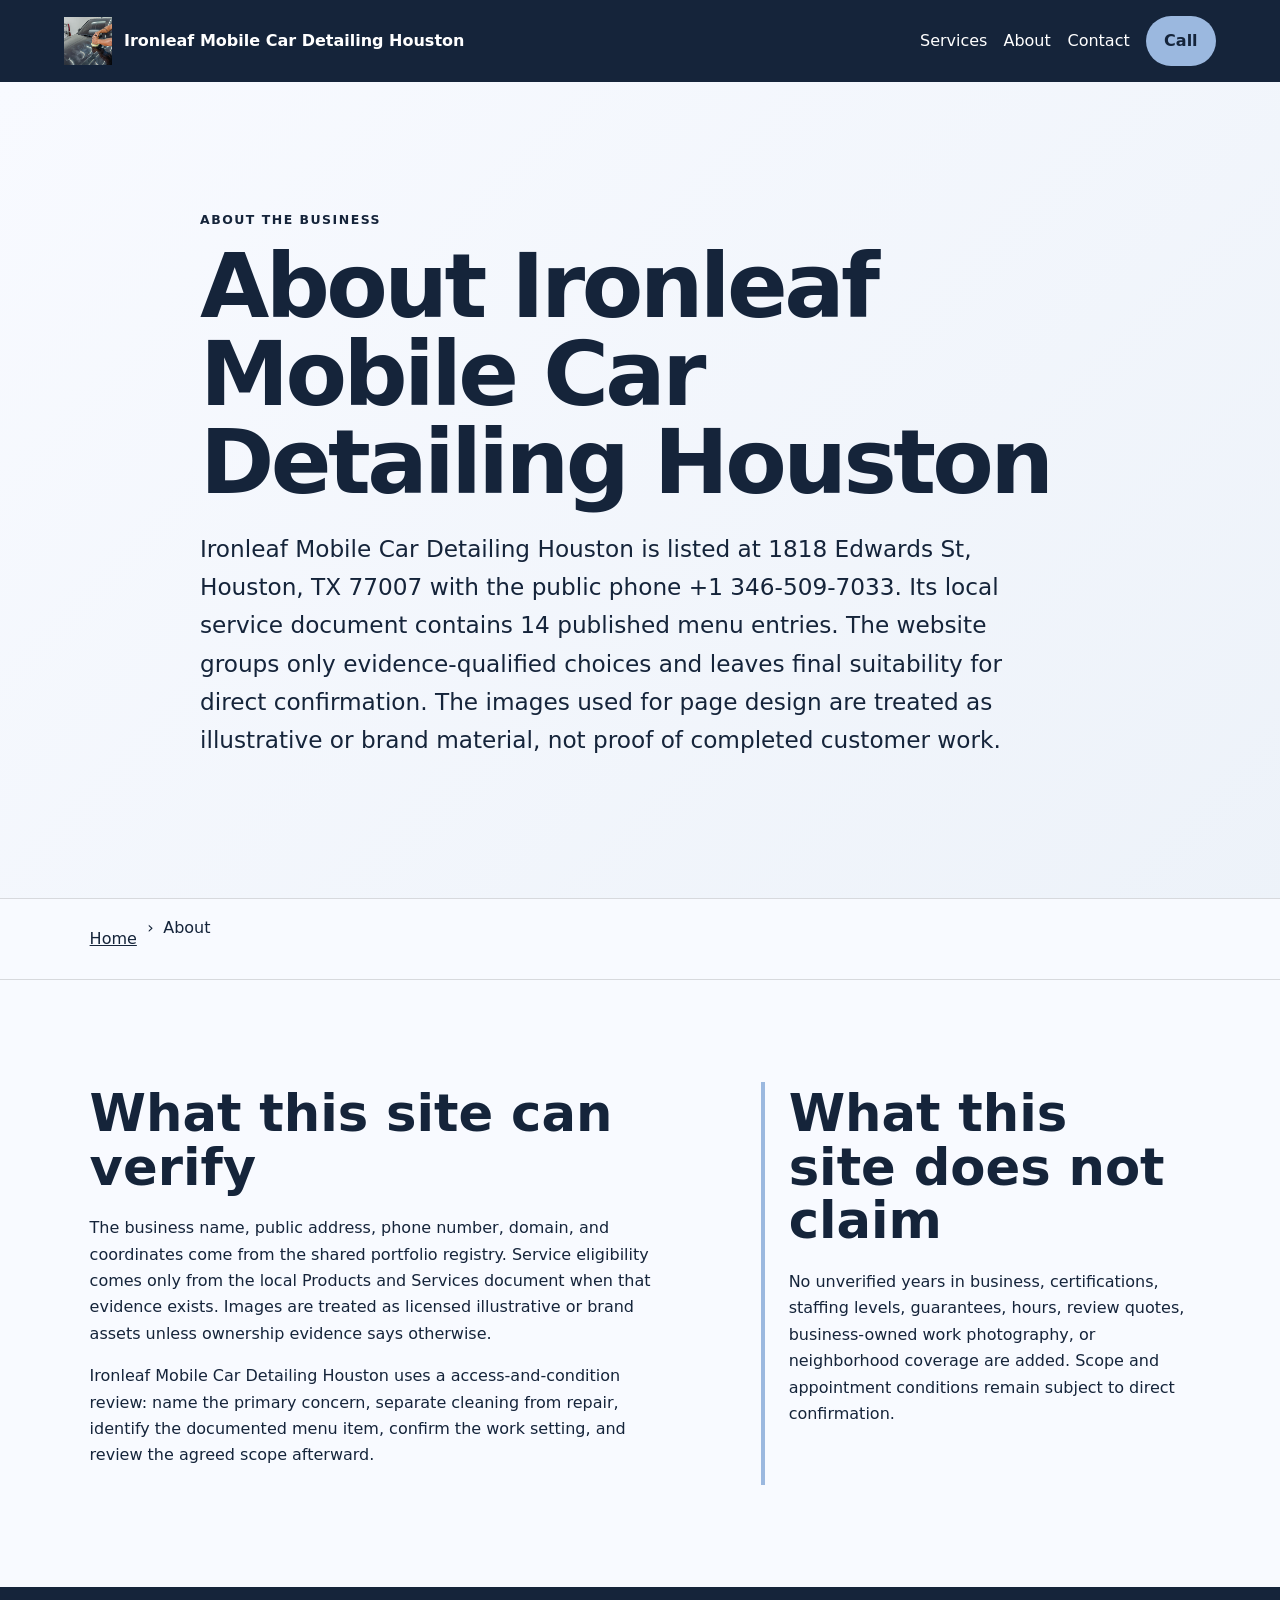
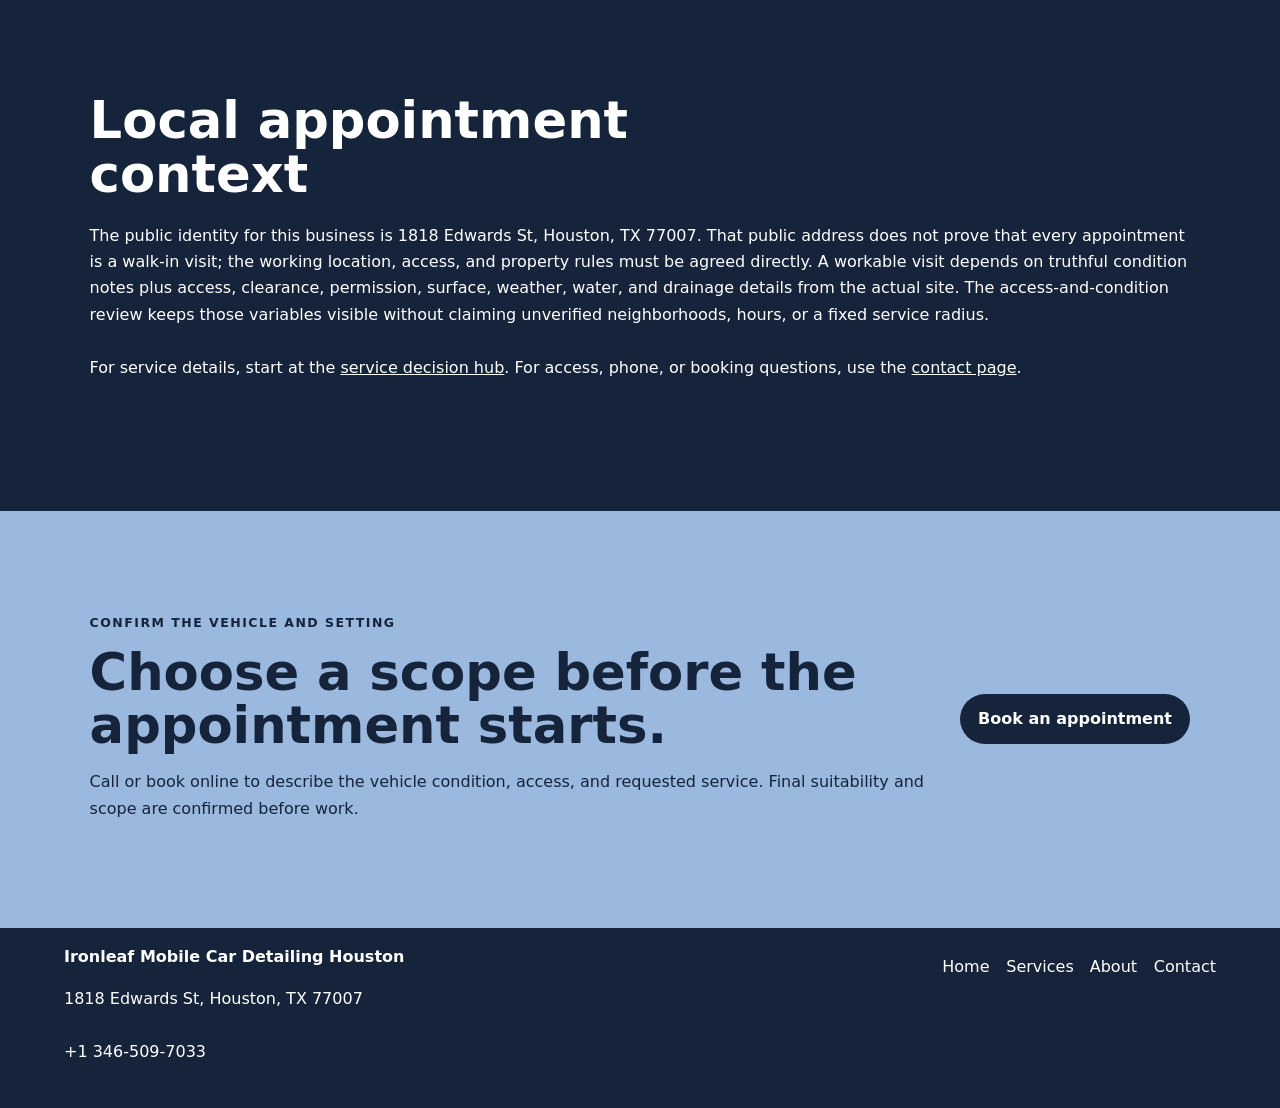
==== about/index.html @ c71bffaa "feat: add service SEO pages" ====
<!doctype html>
<html lang="en"><head>
  <meta charset="utf-8"><meta name="viewport" content="width=device-width,initial-scale=1">
  <title>About Ironleaf Mobile Car Detailing Houston | Houston, TX</title>
  <meta name="description" content="Verified identity, evidence boundaries, and appointment-planning approach for Ironleaf Mobile Car Detailing Houston in Houston, TX.">
  <meta name="robots" content="index, follow, max-image-preview:large, max-snippet:-1">
  <link rel="canonical" href="https://ironleafdetailing.shop/about/">
  <meta property="og:type" content="website"><meta property="og:title" content="About Ironleaf Mobile Car Detailing Houston | Houston, TX">
  <meta property="og:description" content="Verified identity, evidence boundaries, and appointment-planning approach for Ironleaf Mobile Car Detailing Houston in Houston, TX."><meta property="og:url" content="https://ironleafdetailing.shop/about/">
  <meta property="og:image" content="https://ironleafdetailing.shop/assets/hero-polish.jpg"><meta name="twitter:card" content="summary_large_image">
  <link rel="icon" href="/assets/favicon.svg"><link rel="stylesheet" href="/seo-pages.css"><script type="application/ld+json">{
  "@context": "https://schema.org",
  "@graph": [
    {
      "@type": "BreadcrumbList",
      "@id": "https://ironleafdetailing.shop/about/#breadcrumb",
      "itemListElement": [
        {
          "@type": "ListItem",
          "position": 1,
          "name": "Home",
          "item": "https://ironleafdetailing.shop/"
        },
        {
          "@type": "ListItem",
          "position": 2,
          "name": "About Ironleaf Mobile Car Detailing Houston | Houston, TX",
          "item": "https://ironleafdetailing.shop/about/"
        }
      ]
    },
    {
      "@type": "WebPage",
      "@id": "https://ironleafdetailing.shop/about/#webpage",
      "url": "https://ironleafdetailing.shop/about/",
      "name": "About Ironleaf Mobile Car Detailing Houston | Houston, TX",
      "description": "Verified identity, evidence boundaries, and appointment-planning approach for Ironleaf Mobile Car Detailing Houston in Houston, TX.",
      "breadcrumb": {
        "@id": "https://ironleafdetailing.shop/about/#breadcrumb"
      },
      "isPartOf": {
        "@id": "https://ironleafdetailing.shop/#website"
      },
      "about": {
        "@id": "https://ironleafdetailing.shop/#business"
      }
    },
    {
      "@type": "ImageObject",
      "@id": "https://ironleafdetailing.shop/about/#primaryimage",
      "contentUrl": "https://ironleafdetailing.shop/assets/hero-polish.jpg",
      "caption": "Illustrative detailing artwork for Ironleaf Mobile Car Detailing Houston",
      "representativeOfPage": true
    }
  ]
}</script>
</head><body style="--pilot-accent:#9bb8df;--pilot-dark:#15243a;--pilot-paper:#f8faff">
<a class="skip-link" href="#content">Skip to content</a>
<header class="pilot-header"><a class="pilot-brand" href="/"><img src="/assets/hero-polish.jpg" width="48" height="48" alt=""><span>Ironleaf Mobile Car Detailing Houston</span></a>
<nav aria-label="Primary navigation"><a href="/services/">Services</a><a href="/about/">About</a><a href="/contact/">Contact</a><a class="pilot-call" href="tel:+13465097033">Call</a></nav></header>
<main id="content"><section class="pilot-hero text-only"><div><p class="eyebrow">About the business</p><h1>About Ironleaf Mobile Car Detailing Houston</h1><p class="pilot-answer">Ironleaf Mobile Car Detailing Houston is listed at 1818 Edwards St, Houston, TX 77007 with the public phone +1 346-509-7033. Its local service document contains 14 published menu entries. The website groups only evidence-qualified choices and leaves final suitability for direct confirmation. The images used for page design are treated as illustrative or brand material, not proof of completed customer work.</p></div></section><nav class="breadcrumbs" aria-label="Breadcrumb"><a href="/">Home</a><span>›</span><span>About</span></nav>
<section class="pilot-section pilot-grid"><div><h2>What this site can verify</h2><p>The business name, public address, phone number, domain, and coordinates come from the shared portfolio registry. Service eligibility comes only from the local Products and Services document when that evidence exists. Images are treated as licensed illustrative or brand assets unless ownership evidence says otherwise.</p><p>Ironleaf Mobile Car Detailing Houston uses a access-and-condition review: name the primary concern, separate cleaning from repair, identify the documented menu item, confirm the work setting, and review the agreed scope afterward.</p></div><aside><h2>What this site does not claim</h2><p>No unverified years in business, certifications, staffing levels, guarantees, hours, review quotes, business-owned work photography, or neighborhood coverage are added. Scope and appointment conditions remain subject to direct confirmation.</p></aside></section>
<section class="pilot-section tone"><h2>Local appointment context</h2><p>The public identity for this business is 1818 Edwards St, Houston, TX 77007. That public address does not prove that every appointment is a walk-in visit; the working location, access, and property rules must be agreed directly. A workable visit depends on truthful condition notes plus access, clearance, permission, surface, weather, water, and drainage details from the actual site. The access-and-condition review keeps those variables visible without claiming unverified neighborhoods, hours, or a fixed service radius.</p><p>For service details, start at the <a href="/services/">service decision hub</a>. For access, phone, or booking questions, use the <a href="/contact/">contact page</a>.</p></section>
<section class="pilot-cta"><div><p class="eyebrow">Confirm the vehicle and setting</p><h2>Choose a scope before the appointment starts.</h2><p>Call or book online to describe the vehicle condition, access, and requested service. Final suitability and scope are confirmed before work.</p></div><a class="pilot-button" href="https://cal.com/sumitdatta/auto-detail-service">Book an appointment</a></section>
</main><footer class="pilot-footer"><div><strong>Ironleaf Mobile Car Detailing Houston</strong><p>1818 Edwards St, Houston, TX 77007</p><p><a href="tel:+13465097033">+1 346-509-7033</a></p></div><nav aria-label="Footer navigation"><a href="/">Home</a><a href="/services/">Services</a><a href="/about/">About</a><a href="/contact/">Contact</a></nav></footer>
</body></html>
---- seo-pages.css ----
*{box-sizing:border-box}html{scroll-behavior:smooth}body{margin:0;background:var(--pilot-paper);color:var(--pilot-dark);font-family:system-ui,-apple-system,BlinkMacSystemFont,"Segoe UI",sans-serif;line-height:1.65}.skip-link{position:absolute;left:-999px}.skip-link:focus{left:1rem;top:1rem;z-index:9;background:#fff;padding:.75rem}.pilot-header,.pilot-footer{display:flex;align-items:center;justify-content:space-between;gap:1.5rem;padding:1rem clamp(1rem,5vw,4rem);background:var(--pilot-dark);color:#fff}.pilot-header{position:sticky;top:0;z-index:5}.pilot-brand{display:flex;align-items:center;gap:.75rem;max-width:36rem;font-weight:800}.pilot-header a,.pilot-footer a{color:inherit;text-decoration:none}.pilot-header nav,.pilot-footer nav{display:flex;flex-wrap:wrap;gap:1rem;align-items:center}.pilot-header nav a,.pilot-footer nav a,.breadcrumbs a,.pilot-section a,.pilot-footer>div a{display:inline-flex;min-width:48px;min-height:48px;align-items:center}.pilot-call,.pilot-button{display:inline-flex;min-height:48px;align-items:center;justify-content:center;border-radius:999px;background:var(--pilot-accent);color:var(--pilot-dark)!important;padding:.75rem 1.15rem;font-weight:800;text-decoration:none}.pilot-hero{display:grid;grid-template-columns:minmax(0,1.2fr) minmax(260px,.8fr);gap:clamp(2rem,6vw,6rem);padding:clamp(4rem,9vw,8rem) clamp(1.25rem,7vw,7rem);align-items:center;background:linear-gradient(135deg,var(--pilot-paper),color-mix(in srgb,var(--pilot-accent) 18%,white))}.pilot-hero.text-only{grid-template-columns:minmax(0,880px);justify-content:center}.pilot-hero h1{font-size:clamp(2.5rem,7vw,6rem);line-height:.98;margin:.3rem 0 1.25rem;letter-spacing:-.04em}.pilot-hero img{width:100%;height:auto;aspect-ratio:4/3;object-fit:cover;border-radius:1.5rem;box-shadow:0 28px 70px #0003}.pilot-answer{font-size:clamp(1.15rem,2vw,1.45rem);max-width:52rem}.pilot-proof,.source-note{font-size:.9rem;opacity:.76}.eyebrow{text-transform:uppercase;letter-spacing:.12em;font-size:.78rem;font-weight:900}.breadcrumbs{display:flex;gap:.6rem;flex-wrap:wrap;padding:1rem clamp(1.25rem,7vw,7rem);border-block:1px solid #0002}.breadcrumbs a,.pilot-section a{color:inherit}.pilot-section{padding:clamp(3.5rem,8vw,7rem) clamp(1.25rem,7vw,7rem)}.pilot-section h2{font-size:clamp(2rem,4vw,3.6rem);line-height:1.05;max-width:18ch;margin:.3rem 0 1.3rem}.pilot-section h3{font-size:1.25rem;margin-top:2rem}.pilot-grid{display:grid;grid-template-columns:minmax(0,1.15fr) minmax(260px,.85fr);gap:clamp(2rem,7vw,7rem)}.pilot-grid aside{border-left:4px solid var(--pilot-accent);padding-left:1.5rem}.tone{background:var(--pilot-dark);color:#fff}.checklist,.steps{padding-left:1.25rem}.checklist li,.steps li{margin:.75rem 0}.steps{display:grid;grid-template-columns:repeat(5,minmax(0,1fr));gap:1rem;list-style:none;padding:0;counter-reset:step}.steps li{counter-increment:step;padding:1rem;border:1px solid #fff4;border-radius:1rem}.steps li:before{content:counter(step);display:block;font-size:2rem;font-weight:900;color:var(--pilot-accent)}.faq-list{max-width:900px}.faq-list details{border-top:1px solid #0003;padding:1rem 0}.faq-list summary{font-size:1.15rem;font-weight:800;cursor:pointer}.related-links,.service-cards{display:grid;grid-template-columns:repeat(2,minmax(0,1fr));gap:1rem}.related-links a,.service-cards article{display:block;padding:1.25rem;border:1px solid #0003;border-radius:1rem;background:#fff}.service-cards h2{font-size:1.6rem}.pilot-cta{display:flex;align-items:center;justify-content:space-between;gap:2rem;padding:clamp(3rem,7vw,6rem) clamp(1.25rem,7vw,7rem);background:var(--pilot-accent)}.pilot-cta h2{font-size:clamp(2rem,4vw,3.5rem);line-height:1.05;margin:.25rem 0}.pilot-cta .pilot-button{background:var(--pilot-dark);color:#fff!important;white-space:nowrap}.pilot-footer{align-items:flex-start}.large-link{font-size:clamp(1.4rem,3vw,2.4rem);font-weight:900}@media(max-width:800px){.pilot-header{position:static;align-items:flex-start}.pilot-brand span{display:none}.pilot-hero,.pilot-grid{grid-template-columns:1fr}.steps{grid-template-columns:1fr}.related-links,.service-cards{grid-template-columns:1fr}.pilot-cta,.pilot-footer{align-items:flex-start;flex-direction:column}}
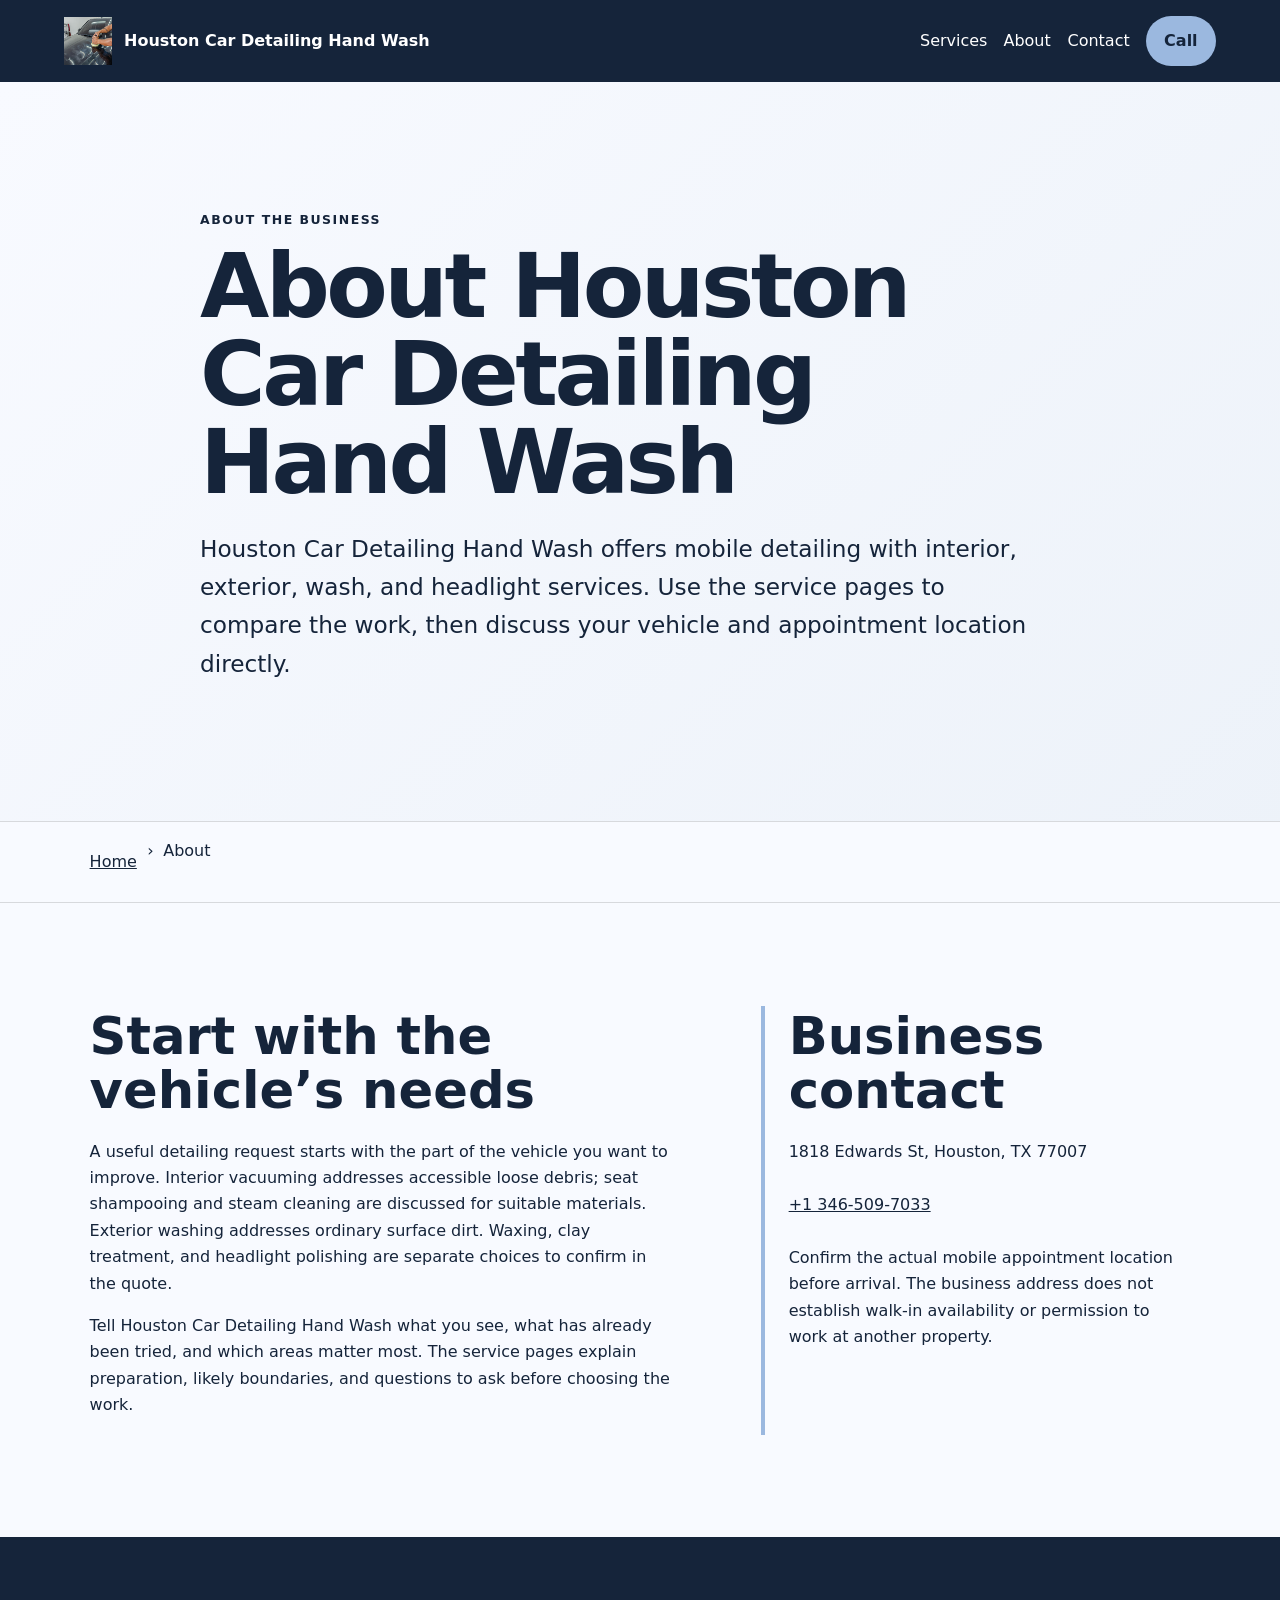
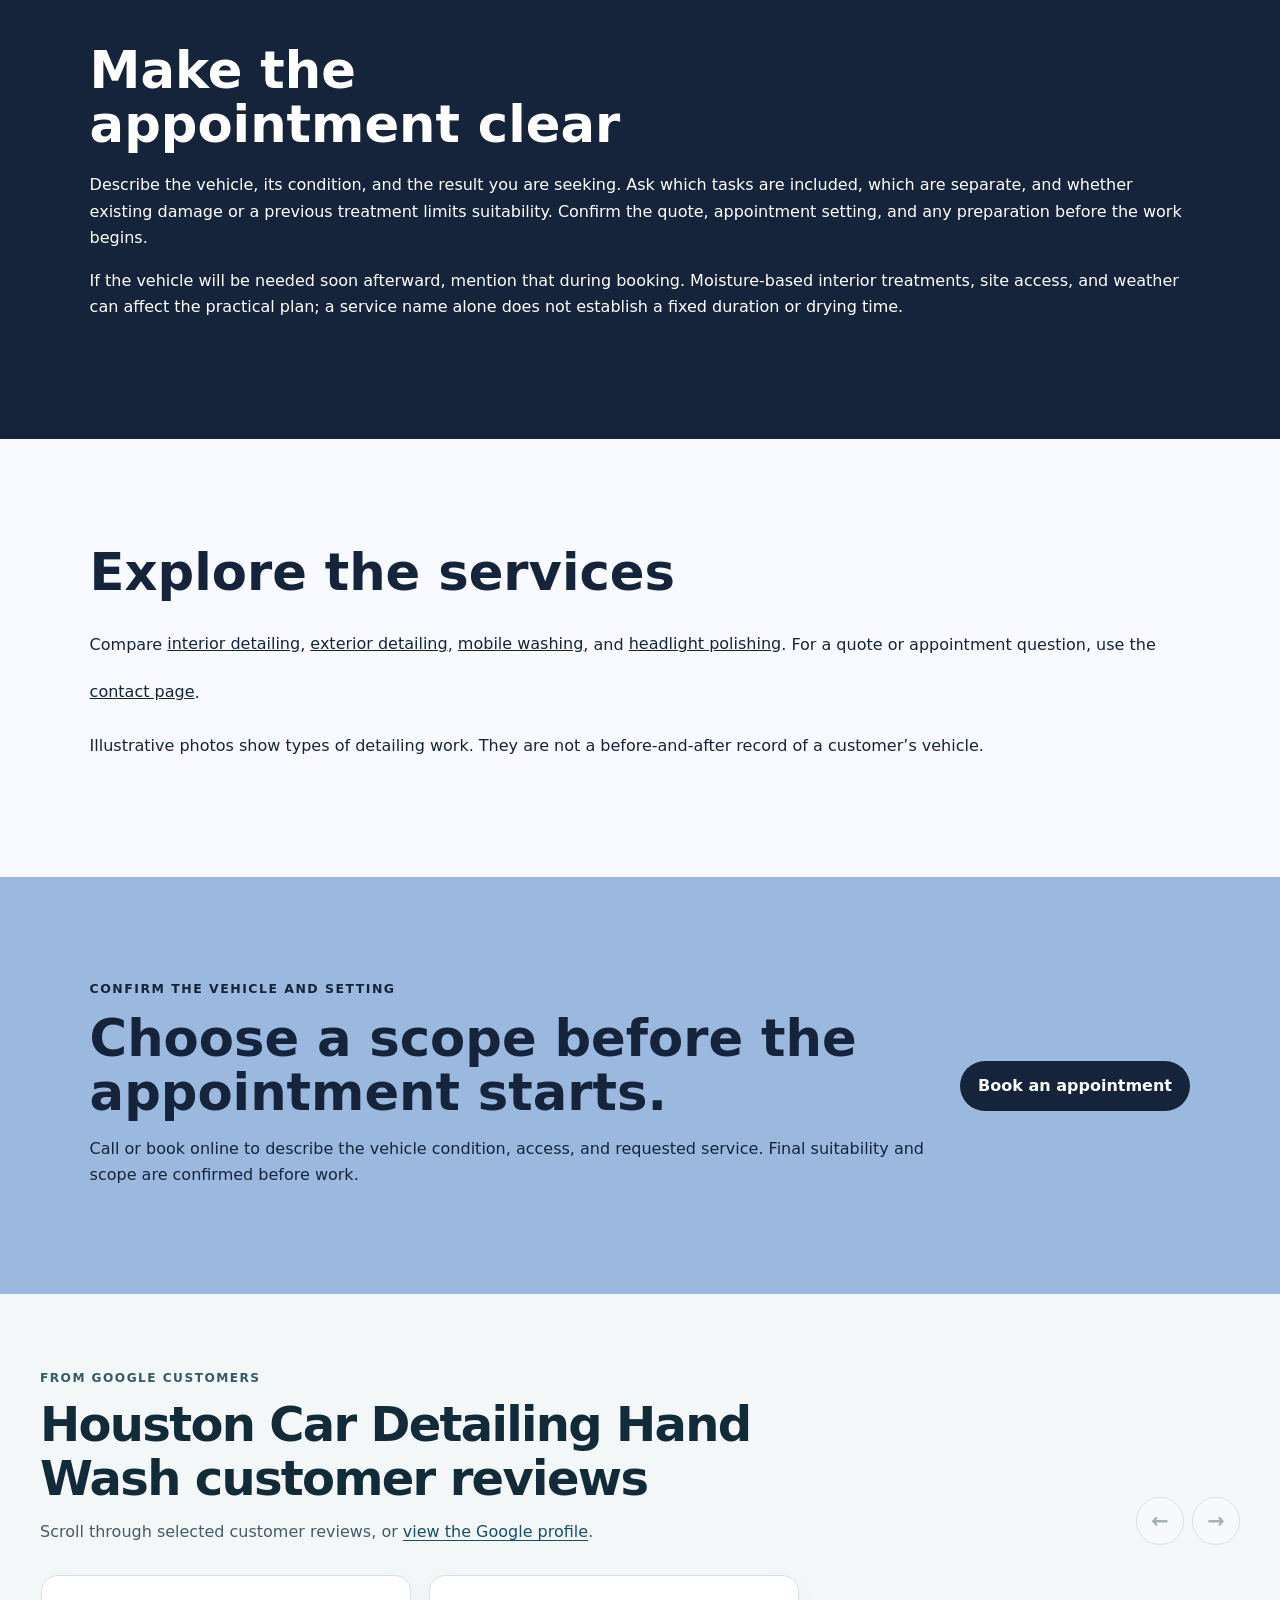
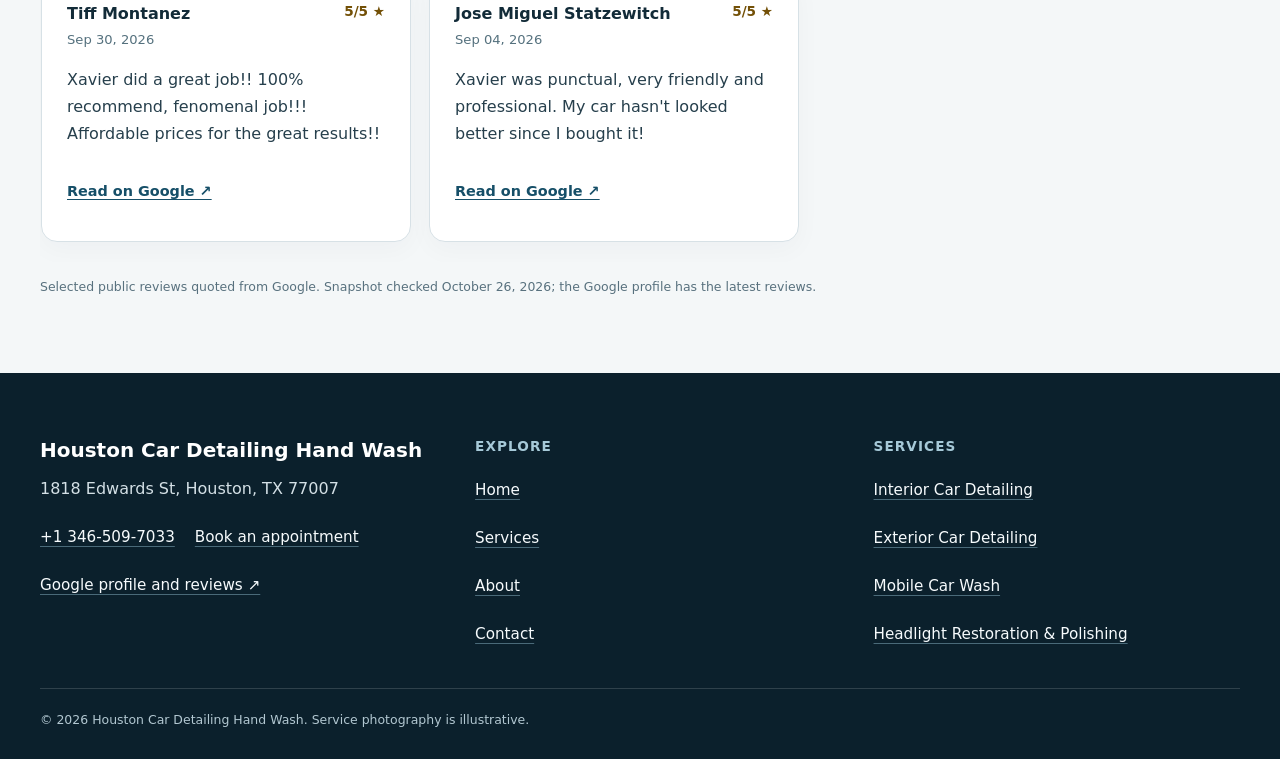
==== commit cf9a4b3a: "Align website branding and local service information" ====
--- a/about/index.html
+++ b/about/index.html
@@ -1,66 +1,70 @@
 <!doctype html>
 <html lang="en"><head>
   <meta charset="utf-8"><meta name="viewport" content="width=device-width,initial-scale=1">
-  <title>About Ironleaf Mobile Car Detailing Houston | Houston, TX</title>
-  <meta name="description" content="Verified identity, evidence boundaries, and appointment-planning approach for Ironleaf Mobile Car Detailing Houston in Houston, TX.">
+  <title>About Houston Car Detailing Hand Wash | Houston, TX</title>
+  <meta name="description" content="Verified identity, evidence boundaries, and appointment-planning approach for Houston Car Detailing Hand Wash in Houston, TX.">
   <meta name="robots" content="index, follow, max-image-preview:large, max-snippet:-1">
-  <link rel="canonical" href="https://ironleafdetailing.shop/about/">
-  <meta property="og:type" content="website"><meta property="og:title" content="About Ironleaf Mobile Car Detailing Houston | Houston, TX">
-  <meta property="og:description" content="Verified identity, evidence boundaries, and appointment-planning approach for Ironleaf Mobile Car Detailing Houston in Houston, TX."><meta property="og:url" content="https://ironleafdetailing.shop/about/">
-  <meta property="og:image" content="https://ironleafdetailing.shop/assets/hero-polish.jpg"><meta name="twitter:card" content="summary_large_image">
+  <link rel="canonical" href="https://houstoncardetailinghandwash.shop/about/">
+  <meta property="og:type" content="website"><meta property="og:title" content="About Houston Car Detailing Hand Wash | Houston, TX">
+  <meta property="og:description" content="Verified identity, evidence boundaries, and appointment-planning approach for Houston Car Detailing Hand Wash in Houston, TX."><meta property="og:url" content="https://houstoncardetailinghandwash.shop/about/">
+  <meta property="og:image" content="https://houstoncardetailinghandwash.shop/assets/hero-polish.jpg"><meta name="twitter:card" content="summary_large_image">
   <link rel="icon" href="/assets/favicon.svg"><link rel="stylesheet" href="/seo-pages.css"><script type="application/ld+json">{
   "@context": "https://schema.org",
   "@graph": [
     {
       "@type": "BreadcrumbList",
-      "@id": "https://ironleafdetailing.shop/about/#breadcrumb",
+      "@id": "https://houstoncardetailinghandwash.shop/about/#breadcrumb",
       "itemListElement": [
         {
           "@type": "ListItem",
           "position": 1,
           "name": "Home",
-          "item": "https://ironleafdetailing.shop/"
+          "item": "https://houstoncardetailinghandwash.shop/"
         },
         {
           "@type": "ListItem",
           "position": 2,
-          "name": "About Ironleaf Mobile Car Detailing Houston | Houston, TX",
-          "item": "https://ironleafdetailing.shop/about/"
+          "name": "About Houston Car Detailing Hand Wash | Houston, TX",
+          "item": "https://houstoncardetailinghandwash.shop/about/"
         }
       ]
     },
     {
       "@type": "WebPage",
-      "@id": "https://ironleafdetailing.shop/about/#webpage",
-      "url": "https://ironleafdetailing.shop/about/",
-      "name": "About Ironleaf Mobile Car Detailing Houston | Houston, TX",
-      "description": "Verified identity, evidence boundaries, and appointment-planning approach for Ironleaf Mobile Car Detailing Houston in Houston, TX.",
+      "@id": "https://houstoncardetailinghandwash.shop/about/#webpage",
+      "url": "https://houstoncardetailinghandwash.shop/about/",
+      "name": "About Houston Car Detailing Hand Wash | Houston, TX",
+      "description": "Verified identity, evidence boundaries, and appointment-planning approach for Houston Car Detailing Hand Wash in Houston, TX.",
       "breadcrumb": {
-        "@id": "https://ironleafdetailing.shop/about/#breadcrumb"
+        "@id": "https://houstoncardetailinghandwash.shop/about/#breadcrumb"
       },
       "isPartOf": {
-        "@id": "https://ironleafdetailing.shop/#website"
+        "@id": "https://houstoncardetailinghandwash.shop/#website"
       },
       "about": {
-        "@id": "https://ironleafdetailing.shop/#business"
+        "@id": "https://houstoncardetailinghandwash.shop/#business"
       }
     },
     {
       "@type": "ImageObject",
-      "@id": "https://ironleafdetailing.shop/about/#primaryimage",
-      "contentUrl": "https://ironleafdetailing.shop/assets/hero-polish.jpg",
-      "caption": "Illustrative detailing artwork for Ironleaf Mobile Car Detailing Houston",
+      "@id": "https://houstoncardetailinghandwash.shop/about/#primaryimage",
+      "contentUrl": "https://houstoncardetailinghandwash.shop/assets/hero-polish.jpg",
+      "caption": "Illustrative detailing artwork for Houston Car Detailing Hand Wash",
       "representativeOfPage": true
     }
   ]
 }</script>
+<link rel="stylesheet" href="/portfolio-components.css">
 </head><body style="--pilot-accent:#9bb8df;--pilot-dark:#15243a;--pilot-paper:#f8faff">
 <a class="skip-link" href="#content">Skip to content</a>
-<header class="pilot-header"><a class="pilot-brand" href="/"><img src="/assets/hero-polish.jpg" width="48" height="48" alt=""><span>Ironleaf Mobile Car Detailing Houston</span></a>
+<header class="pilot-header"><a class="pilot-brand" href="/"><img src="/assets/hero-polish.jpg" width="48" height="48" alt=""><span>Houston Car Detailing Hand Wash</span></a>
 <nav aria-label="Primary navigation"><a href="/services/">Services</a><a href="/about/">About</a><a href="/contact/">Contact</a><a class="pilot-call" href="tel:+13465097033">Call</a></nav></header>
-<main id="content"><section class="pilot-hero text-only"><div><p class="eyebrow">About the business</p><h1>About Ironleaf Mobile Car Detailing Houston</h1><p class="pilot-answer">Ironleaf Mobile Car Detailing Houston is listed at 1818 Edwards St, Houston, TX 77007 with the public phone +1 346-509-7033. Its local service document contains 14 published menu entries. The website groups only evidence-qualified choices and leaves final suitability for direct confirmation. The images used for page design are treated as illustrative or brand material, not proof of completed customer work.</p></div></section><nav class="breadcrumbs" aria-label="Breadcrumb"><a href="/">Home</a><span>›</span><span>About</span></nav>
-<section class="pilot-section pilot-grid"><div><h2>What this site can verify</h2><p>The business name, public address, phone number, domain, and coordinates come from the shared portfolio registry. Service eligibility comes only from the local Products and Services document when that evidence exists. Images are treated as licensed illustrative or brand assets unless ownership evidence says otherwise.</p><p>Ironleaf Mobile Car Detailing Houston uses a access-and-condition review: name the primary concern, separate cleaning from repair, identify the documented menu item, confirm the work setting, and review the agreed scope afterward.</p></div><aside><h2>What this site does not claim</h2><p>No unverified years in business, certifications, staffing levels, guarantees, hours, review quotes, business-owned work photography, or neighborhood coverage are added. Scope and appointment conditions remain subject to direct confirmation.</p></aside></section>
-<section class="pilot-section tone"><h2>Local appointment context</h2><p>The public identity for this business is 1818 Edwards St, Houston, TX 77007. That public address does not prove that every appointment is a walk-in visit; the working location, access, and property rules must be agreed directly. A workable visit depends on truthful condition notes plus access, clearance, permission, surface, weather, water, and drainage details from the actual site. The access-and-condition review keeps those variables visible without claiming unverified neighborhoods, hours, or a fixed service radius.</p><p>For service details, start at the <a href="/services/">service decision hub</a>. For access, phone, or booking questions, use the <a href="/contact/">contact page</a>.</p></section>
+<main id="content"><section class="pilot-hero text-only"><div><p class="eyebrow">About the business</p><h1>About Houston Car Detailing Hand Wash</h1><p class="pilot-answer">Houston Car Detailing Hand Wash offers mobile detailing with interior, exterior, wash, and headlight services. Use the service pages to compare the work, then discuss your vehicle and appointment location directly.</p></div></section><nav class="breadcrumbs" aria-label="Breadcrumb"><a href="/">Home</a><span>›</span><span>About</span></nav>
+<section class="pilot-section pilot-grid"><div><h2>Start with the vehicle’s needs</h2><p>A useful detailing request starts with the part of the vehicle you want to improve. Interior vacuuming addresses accessible loose debris; seat shampooing and steam cleaning are discussed for suitable materials. Exterior washing addresses ordinary surface dirt. Waxing, clay treatment, and headlight polishing are separate choices to confirm in the quote.</p><p>Tell Houston Car Detailing Hand Wash what you see, what has already been tried, and which areas matter most. The service pages explain preparation, likely boundaries, and questions to ask before choosing the work.</p></div><aside><h2>Business contact</h2><p>1818 Edwards St, Houston, TX 77007</p><p><a href="tel:+13465097033">+1 346-509-7033</a></p><p>Confirm the actual mobile appointment location before arrival. The business address does not establish walk-in availability or permission to work at another property.</p></aside></section>
+<section class="pilot-section tone"><h2>Make the appointment clear</h2><p>Describe the vehicle, its condition, and the result you are seeking. Ask which tasks are included, which are separate, and whether existing damage or a previous treatment limits suitability. Confirm the quote, appointment setting, and any preparation before the work begins.</p><p>If the vehicle will be needed soon afterward, mention that during booking. Moisture-based interior treatments, site access, and weather can affect the practical plan; a service name alone does not establish a fixed duration or drying time.</p></section>
+<section class="pilot-section"><h2>Explore the services</h2><p>Compare <a href="/services/interior-car-detailing/">interior detailing</a>, <a href="/services/exterior-car-detailing/">exterior detailing</a>, <a href="/services/mobile-car-wash/">mobile washing</a>, and <a href="/services/headlight-restoration/">headlight polishing</a>. For a quote or appointment question, use the <a href="/contact/">contact page</a>.</p><p>Illustrative photos show types of detailing work. They are not a before-and-after record of a customer’s vehicle.</p></section>
 <section class="pilot-cta"><div><p class="eyebrow">Confirm the vehicle and setting</p><h2>Choose a scope before the appointment starts.</h2><p>Call or book online to describe the vehicle condition, access, and requested service. Final suitability and scope are confirmed before work.</p></div><a class="pilot-button" href="https://cal.com/sumitdatta/auto-detail-service">Book an appointment</a></section>
-</main><footer class="pilot-footer"><div><strong>Ironleaf Mobile Car Detailing Houston</strong><p>1818 Edwards St, Houston, TX 77007</p><p><a href="tel:+13465097033">+1 346-509-7033</a></p></div><nav aria-label="Footer navigation"><a href="/">Home</a><a href="/services/">Services</a><a href="/about/">About</a><a href="/contact/">Contact</a></nav></footer>
+<!-- PORTFOLIO-REVIEWS:START --><section class="portfolio-reviews" aria-labelledby="portfolio-reviews-title"><div class="portfolio-reviews__heading"><div><p class="portfolio-reviews__kicker">From Google customers</p><h2 id="portfolio-reviews-title">Houston Car Detailing Hand Wash customer reviews</h2><p class="portfolio-reviews__intro">Scroll through selected customer reviews, or <a href="https://www.google.com/maps?cid=15791454744647510590" target="_blank" rel="noopener noreferrer">view the Google profile</a>.</p></div><div class="portfolio-reviews__controls"><button type="button" data-reviews-prev aria-label="Previous reviews">←</button><button type="button" data-reviews-next aria-label="Next reviews">→</button></div></div><div class="portfolio-reviews__track" role="region" aria-label="Scrollable customer reviews" tabindex="0"><article class="portfolio-review"><div class="portfolio-review__meta"><div><span class="portfolio-review__author">Tiff Montanez</span><time datetime="2026-09-30">Sep 30, 2026</time></div><span class="portfolio-review__rating" aria-label="5 out of 5 stars">5/5 ★</span></div><blockquote><p>Xavier did a great job!! 100% recommend, fenomenal job!!!  Affordable prices for the great results!!</p></blockquote><a class="portfolio-review__source" href="https://www.google.com/maps/reviews/data=!4m8!14m7!1m6!2m5!1sCi9DQUlRQUNvZENodHljRjlvT2tkaVNVSTRSbFZaUTNOdE1HOWZaRmhIV0ZSYVFtYxAB!2m1!1s0x0:0xdb26846c6d5f2a3e!3m1!1s2@1:CAIQACodChtycF9oOkdiSUI4RlVZQ3NtMG9fZFhHWFRaQmc%7C%7C?hl=en-US" target="_blank" rel="noopener noreferrer">Read on Google ↗</a></article><article class="portfolio-review"><div class="portfolio-review__meta"><div><span class="portfolio-review__author">Jose Miguel Statzewitch</span><time datetime="2026-09-04">Sep 04, 2026</time></div><span class="portfolio-review__rating" aria-label="5 out of 5 stars">5/5 ★</span></div><blockquote><p>Xavier was punctual, very friendly and professional. My car hasn&#x27;t looked better since I bought it!</p></blockquote><a class="portfolio-review__source" href="https://www.google.com/maps/reviews/data=!4m8!14m7!1m6!2m5!1sCi9DQUlRQUNvZENodHljRjlvT2kxaFRWSndTbmxQZEVWaFVrZEdiMkpaVDJwTVpYYxAB!2m1!1s0x0:0xdb26846c6d5f2a3e!3m1!1s2@1:CAIQACodChtycF9oOi1hTVJwSnlPdEVhUkdGb2JZT2pMZXc%7C%7C?hl=en-US" target="_blank" rel="noopener noreferrer">Read on Google ↗</a></article></div><p class="portfolio-reviews__note">Selected public reviews quoted from Google. Snapshot checked <time datetime="2026-10-26">October 26, 2026</time>; the Google profile has the latest reviews.</p></section><!-- PORTFOLIO-REVIEWS:END -->
+</main><footer class="portfolio-footer"><div class="portfolio-footer__grid"><div><strong class="portfolio-footer__name">Houston Car Detailing Hand Wash</strong><address>1818 Edwards St, Houston, TX 77007</address><div class="portfolio-footer__contact"><a href="tel:+13465097033">+1 346-509-7033</a><a href="https://cal.com/sumitdatta/auto-detail-service">Book an appointment</a></div><a href="https://www.google.com/maps?cid=15791454744647510590" target="_blank" rel="noopener noreferrer">Google profile and reviews ↗</a></div><div><h2>Explore</h2><nav aria-label="Footer navigation"><a href="/">Home</a><a href="/services/">Services</a><a href="/about/">About</a><a href="/contact/">Contact</a></nav></div><div><h2>Services</h2><nav aria-label="Service pages"><a href="/services/interior-car-detailing/">Interior Car Detailing</a><a href="/services/exterior-car-detailing/">Exterior Car Detailing</a><a href="/services/mobile-car-wash/">Mobile Car Wash</a><a href="/services/headlight-restoration/">Headlight Restoration &amp; Polishing</a></nav></div></div><p class="portfolio-footer__bottom">© <span id="year">2026</span> Houston Car Detailing Hand Wash. Service photography is illustrative.</p></footer>
+<script src="/portfolio-components.js" defer></script>
 </body></html>
--- a/portfolio-components.css
+++ b/portfolio-components.css
@@ -0,0 +1,37 @@
+/* Portfolio components: scoped styles, no external requests. */
+.portfolio-reviews,.portfolio-footer{box-sizing:border-box;min-width:0;font-family:inherit}
+.portfolio-reviews *,.portfolio-footer *{box-sizing:border-box}
+.portfolio-reviews{color:#122b38;background:#f4f7f8;padding:clamp(3rem,6vw,5.5rem) max(20px,calc((100% - 1200px)/2));isolation:isolate}
+.portfolio-reviews__heading{display:flex;justify-content:space-between;align-items:flex-end;gap:24px;margin:0 0 28px}
+.portfolio-reviews__heading>div{min-width:0;max-width:850px}
+.portfolio-reviews__kicker{margin:0 0 10px;font-family:inherit;font-weight:700;font-size:.76rem;line-height:1.3;letter-spacing:.12em;text-transform:uppercase;color:#365968}
+.portfolio-reviews h2{max-width:none;margin:0 0 14px;font-family:inherit;font-size:clamp(1.8rem,4vw,3rem);font-weight:800;line-height:1.13;letter-spacing:-.035em;text-transform:none;color:#122b38;overflow-wrap:anywhere}
+.portfolio-reviews__intro{font-size:1rem;line-height:1.6;color:#425c68;margin:0}
+.portfolio-reviews__intro a,.portfolio-review__source{color:#164f68;text-decoration:underline;text-underline-offset:3px}
+.portfolio-reviews__controls{display:none;gap:8px;flex-shrink:0}
+.portfolio-reviews[data-ready] .portfolio-reviews__controls{display:flex}
+.portfolio-reviews__controls button{display:grid;place-items:center;width:48px;height:48px;border:1px solid #a9bac2;border-radius:50%;background:#fff;color:#122b38;font-family:inherit;font-weight:700;font-size:1.3rem;line-height:1;cursor:pointer}
+.portfolio-reviews__controls button:disabled{opacity:.35;cursor:default}
+.portfolio-reviews__track{display:flex;align-items:stretch;gap:18px;overflow-x:auto;overscroll-behavior-x:contain;scroll-snap-type:x proximity;scroll-padding-inline:1px;padding:2px 1px 20px;max-width:100%;min-width:0;scrollbar-width:thin;scrollbar-color:#7c9aa8 #dfe7eb}
+.portfolio-review{display:flex;flex-direction:column;flex:0 0 min(370px,86vw);min-width:0;max-width:100%;margin:0;padding:25px;background:#fff;border:1px solid #d7e1e6;border-radius:16px;box-shadow:0 8px 26px #0a263d08;scroll-snap-align:start;text-align:left}
+.portfolio-review__meta{display:flex;align-items:flex-start;justify-content:space-between;gap:14px;margin-bottom:16px}
+.portfolio-review__author{font-size:1rem;font-weight:800;line-height:1.4;color:#122b38;overflow-wrap:anywhere}
+.portfolio-review time{display:block;font-size:.82rem;line-height:1.5;color:#55717e;margin-top:3px}
+.portfolio-review__rating{white-space:nowrap;font-size:.85rem;font-weight:700;line-height:1.5;color:#735007}
+.portfolio-review blockquote{padding:0;margin:0 0 20px;border:0;color:#263f4c;font-family:inherit;font-weight:400;font-size:1rem;line-height:1.7;letter-spacing:normal;max-height:230px;overflow-y:auto;overflow-wrap:anywhere}
+.portfolio-review blockquote p{margin:0;font:inherit;color:inherit}
+.portfolio-review__source{display:inline-flex;align-items:center;min-height:48px;margin-top:auto;font-size:.9rem;font-weight:700}
+.portfolio-reviews__note{margin:15px 0 0;color:#58717e;font-size:.78rem;line-height:1.6}
+.portfolio-reviews :focus-visible,.portfolio-footer :focus-visible{outline:3px solid #167799;outline-offset:4px}
+.portfolio-footer{background:#0b202c;color:#f7fbfd;padding:clamp(2.5rem,5vw,4.5rem) max(20px,calc((100% - 1200px)/2)) 28px;line-height:1.6;text-align:left}
+.portfolio-footer__grid{display:grid;grid-template-columns:minmax(0,1.1fr) minmax(0,1fr) minmax(0,1fr);gap:32px}
+.portfolio-footer__name{display:block;margin:0 0 12px;color:#fff;font-size:1.25rem;font-weight:800;line-height:1.35;overflow-wrap:anywhere}
+.portfolio-footer address{font-size:1rem;font-style:normal;color:#d4e0e6;line-height:1.65}
+.portfolio-footer h2{margin:0 0 10px;font-family:inherit;font-size:.85rem;font-weight:800;line-height:1.4;letter-spacing:.08em;text-transform:uppercase;color:#a6c9d8;max-width:none}
+.portfolio-footer a{display:inline-flex;align-items:center;min-height:48px;max-width:100%;color:#f7fbfd;font-size:.95rem;text-decoration:underline;text-decoration-color:#4a6a79;text-underline-offset:4px;overflow-wrap:anywhere}
+.portfolio-footer a:hover{text-decoration-color:#e1eff5}
+.portfolio-footer nav{display:flex;flex-direction:column;align-items:flex-start;gap:0}
+.portfolio-footer__contact{display:flex;flex-wrap:wrap;gap:0 20px;margin-top:10px}
+.portfolio-footer__bottom{margin:30px 0 0;padding-top:20px;border-top:1px solid #ffffff26;color:#b2c7d1;font-size:.78rem;line-height:1.7}
+@media(max-width:760px){.portfolio-reviews__heading{align-items:flex-start;flex-direction:column;gap:16px}.portfolio-footer__grid{grid-template-columns:1fr;gap:28px}.portfolio-review{padding:21px;flex-basis:min(340px,84vw)}}
+@media(prefers-reduced-motion:reduce){.portfolio-reviews__track{scroll-behavior:auto}}
